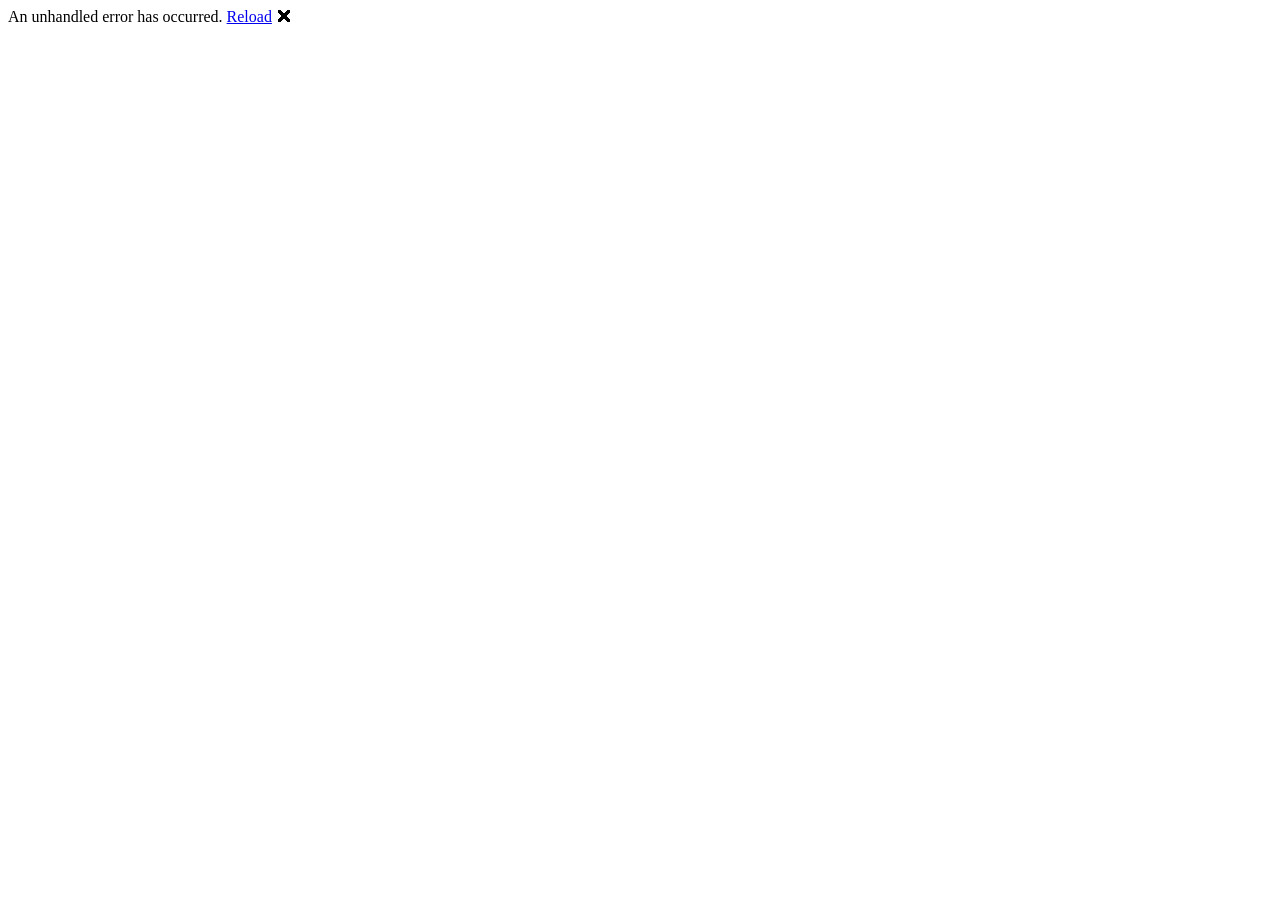
==== index.html @ 82a96582 "Deploying to gh-pages from @ leoganas20/Leo.Project.Portfolio.Web@14d4ad0a0de3f9689a122d3a0663b908ac" ====
<!DOCTYPE html>
<html lang="en" data-theme="dark">

<head>
    <meta charset="utf-8" />
    <meta name="viewport" content="width=device-width, initial-scale=1.0" />
    <title>Leonardo Ganas Jr. | Full-Stack .NET & Blazor Developer Portfolio</title>
    <meta name="description" content="Official portfolio of Leonardo Ganas Jr., a Senior Full-Stack .NET Developer specializing in Blazor WebAssembly, .NET MAUI, Clean Architecture, and Domain-Driven Design (DDD). Explore my projects and technical expertise." />
    <meta name="keywords" content="Leonardo Ganas, .NET Developer, Blazor WebAssembly, .NET MAUI, Full-Stack Developer, C# Developer, Software Architect, Philippines Developer, Clean Architecture, CQRS, Minimal APIs" />
    <meta name="author" content="Leonardo Ganas Jr." />
    <meta name="robots" content="index, follow" />

    <!-- Open Graph / Facebook -->
    <meta property="og:type" content="website" />
    <meta property="og:url" content="https://leoganas20.github.io/Leo.Project.Portfolio.Web/" />
    <meta property="og:title" content="Leonardo Ganas Jr. | .NET Software Architect" />
    <meta property="og:description" content="Professional portfolio showcasing advanced .NET solutions, Blazor applications, and cross-platform mobile development using .NET MAUI." />
    <meta property="og:image" content="https://leoganas20.github.io/Leo.Project.Portfolio.Web/images/img-profile-pic.png" />

    <!-- Twitter -->
    <meta property="twitter:card" content="summary_large_image" />
    <meta property="twitter:url" content="https://leoganas20.github.io/Leo.Project.Portfolio.Web/" />
    <meta property="twitter:title" content="Leonardo Ganas Jr. | .NET Software Architect" />
    <meta property="twitter:description" content="Explore my expertise in Full-Stack .NET development, Blazor, and Clean Architecture." />
    <meta property="twitter:image" content="https://leoganas20.github.io/Leo.Project.Portfolio.Web/images/img-profile-pic.png" />

    <!-- Structured Data (JSON-LD) -->
    <script type="application/ld+json">
    {
      "@context": "https://schema.org",
      "@type": "Person",
      "name": "Leonardo Ganas Jr.",
      "url": "https://leoganas20.github.io/Leo.Project.Portfolio.Web/",
      "image": "https://leoganas20.github.io/Leo.Project.Portfolio.Web/images/img-profile-pic.png",
      "jobTitle": "Full-Stack .NET Developer",
      "worksFor": {
        "@type": "Organization",
        "name": "LG Dev Software"
      },
      "address": {
        "@type": "PostalAddress",
        "addressLocality": "Malaybalay City",
        "addressRegion": "Bukidnon",
        "addressCountry": "Philippines"
      },
      "description": "Senior Software Developer with 5+ years of experience in .NET ecosystem, Clean Architecture, and domain-driven design.",
      "sameAs": [
        "https://www.linkedin.com/in/leo-ganas-468b50212/",
        "https://github.com/leoganas20"
      ]
    }
    </script>

    <base href="/Leo.Project.Portfolio.Web/" />
    <link rel="stylesheet" href="lib/bootstrap/dist/css/bootstrap.min.css" />
    <link rel="stylesheet" href="css/app.css" />
    <link rel="icon" type="image/png" href="images/favicon.png" />
    <link href="Leo.Project.Portfolio.Web.styles.css" rel="stylesheet" />
    <link href="https://fonts.googleapis.com/css?family=Roboto:300,400,500,700&display=swap" rel="stylesheet" />
    <link href="_content/MudBlazor/MudBlazor.min.css" rel="stylesheet" />
    <script src="downloadCV.js"></script>
    
</head>

<body>
    
    <div id="app">
        <div class="container">
            <div class="container-loader">
                <div class="loader"></div>
            </div>
        </div>
    </div>

    <div id="blazor-error-ui">
        An unhandled error has occurred.
        <a href="." class="reload">Reload</a>
        <span class="dismiss">🗙</span>
    </div>
    <script src="_framework/blazor.webassembly.js"></script>
    <script src="_content/MudBlazor/MudBlazor.min.js"></script>
    <script src="reveal.js"></script>
</body>


</html>
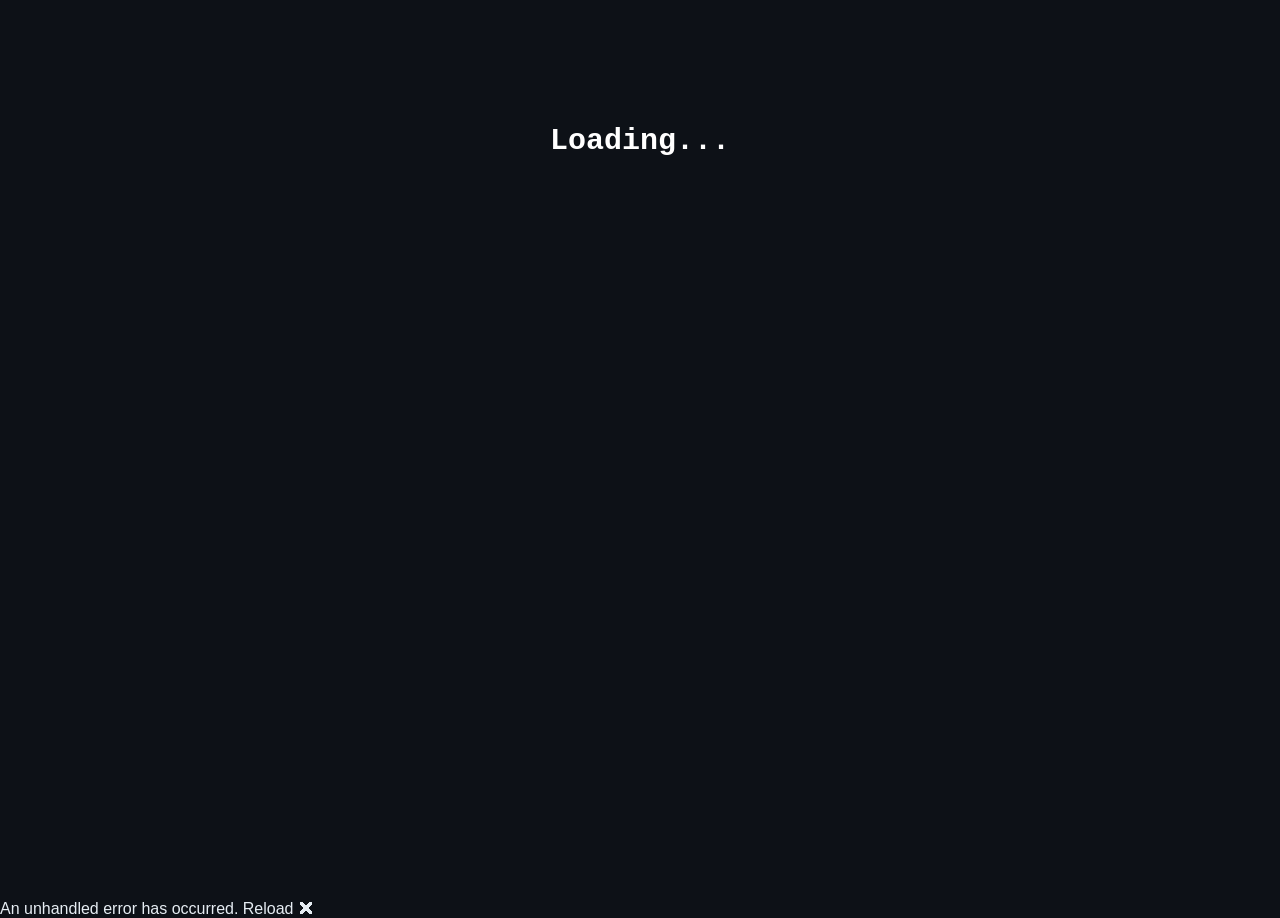
==== commit b93305cf: "Deploying to gh-pages from @ leoganas20/Leo.Project.Portfolio.Web@8da923ea4ab885452b685ee01dc5b22a7d" ====
--- a/index.html
+++ b/index.html
@@ -3,26 +3,33 @@
 
 <head>
     <meta charset="utf-8" />
+    <meta name="google-site-verification" content="Tfcs1o1HiBRsg_f6-2wS7QANCaY2MSppLSr1z1xT7to" />
     <meta name="viewport" content="width=device-width, initial-scale=1.0" />
     <title>Leonardo Ganas Jr. | Full-Stack .NET & Blazor Developer Portfolio</title>
-    <meta name="description" content="Official portfolio of Leonardo Ganas Jr., a Senior Full-Stack .NET Developer specializing in Blazor WebAssembly, .NET MAUI, Clean Architecture, and Domain-Driven Design (DDD). Explore my projects and technical expertise." />
-    <meta name="keywords" content="Leonardo Ganas, .NET Developer, Blazor WebAssembly, .NET MAUI, Full-Stack Developer, C# Developer, Software Architect, Philippines Developer, Clean Architecture, CQRS, Minimal APIs" />
+    <meta name="description" content="Senior Full-Stack .NET & Blazor Developer Portfolio of Leonardo Ganas Jr. Specializing in Clean Architecture, DDD, .NET MAUI, and high-performance web solutions. Hire an expert .NET Developer." />
+    <meta name="keywords" content="Hire .NET Developer, Senior .NET Engineer for hire, Blazor Expert Philippines, Full-Stack Developer, C# Specialist, Clean Architecture, .NET MAUI, Software Architect, Leonardo Ganas Jr., Bukidnon Developer" />
     <meta name="author" content="Leonardo Ganas Jr." />
     <meta name="robots" content="index, follow" />
+    <link rel="canonical" href="https://www.leoganas.com/" />
+
+    <!-- Security Headers -->
+    <meta http-equiv="Content-Security-Policy" content="default-src 'self'; script-src 'self' 'unsafe-inline' 'unsafe-eval' https://fonts.googleapis.com https://fonts.gstatic.com; style-src 'self' 'unsafe-inline' https://fonts.googleapis.com; font-src 'self' https://fonts.gstatic.com; img-src 'self' data: https:; connect-src 'self' https://portfolio-api-bce7cjdng7e3crfn.canadacentral-01.azurewebsites.net;">
+    <meta http-equiv="X-Content-Type-Options" content="nosniff">
+    <meta http-equiv="Referrer-Policy" content="strict-origin-when-cross-origin">
 
     <!-- Open Graph / Facebook -->
     <meta property="og:type" content="website" />
-    <meta property="og:url" content="https://leoganas20.github.io/Leo.Project.Portfolio.Web/" />
+    <meta property="og:url" content="https://www.leoganas.com/" />
     <meta property="og:title" content="Leonardo Ganas Jr. | .NET Software Architect" />
     <meta property="og:description" content="Professional portfolio showcasing advanced .NET solutions, Blazor applications, and cross-platform mobile development using .NET MAUI." />
-    <meta property="og:image" content="https://leoganas20.github.io/Leo.Project.Portfolio.Web/images/img-profile-pic.png" />
+    <meta property="og:image" content="https://www.leoganas.com/images/img-profile-pic.png" />
 
     <!-- Twitter -->
     <meta property="twitter:card" content="summary_large_image" />
-    <meta property="twitter:url" content="https://leoganas20.github.io/Leo.Project.Portfolio.Web/" />
+    <meta property="twitter:url" content="https://www.leoganas.com/" />
     <meta property="twitter:title" content="Leonardo Ganas Jr. | .NET Software Architect" />
     <meta property="twitter:description" content="Explore my expertise in Full-Stack .NET development, Blazor, and Clean Architecture." />
-    <meta property="twitter:image" content="https://leoganas20.github.io/Leo.Project.Portfolio.Web/images/img-profile-pic.png" />
+    <meta property="twitter:image" content="https://www.leoganas.com/images/img-profile-pic.png" />
 
     <!-- Structured Data (JSON-LD) -->
     <script type="application/ld+json">
@@ -30,8 +37,8 @@
       "@context": "https://schema.org",
       "@type": "Person",
       "name": "Leonardo Ganas Jr.",
-      "url": "https://leoganas20.github.io/Leo.Project.Portfolio.Web/",
-      "image": "https://leoganas20.github.io/Leo.Project.Portfolio.Web/images/img-profile-pic.png",
+      "url": "https://www.leoganas.com/",
+      "image": "https://www.leoganas.com/images/img-profile-pic.png",
       "jobTitle": "Full-Stack .NET Developer",
       "worksFor": {
         "@type": "Organization",
@@ -51,7 +58,7 @@
     }
     </script>
 
-    <base href="/Leo.Project.Portfolio.Web/" />
+    <base href="/" />
     <link rel="stylesheet" href="lib/bootstrap/dist/css/bootstrap.min.css" />
     <link rel="stylesheet" href="css/app.css" />
     <link rel="icon" type="image/png" href="images/favicon.png" />
--- a/css/app.css
+++ b/css/app.css
@@ -0,0 +1,606 @@
+
+
+
+:root {
+    /* GitHub-inspired Colors (Dark - Default) */
+    --gh-bg: #0d1117;
+    --gh-canvas: #161b22;
+    --gh-border: #30363d;
+    --gh-text: #e6edf3;
+    --gh-text-muted: #848d97;
+    --gh-primary: #238636;
+    --gh-primary-hover: #2ea043;
+    
+    /* Green contribution scale (Dark) */
+    --gh-green-0: #161b22;
+    --gh-green-1: #0e4429;
+    --gh-green-2: #006d32;
+    --gh-green-3: #26a641;
+    --gh-green-4: #39d353;
+}
+
+[data-theme="light"] {
+    /* GitHub-inspired Colors (Light) */
+    --gh-bg: #ffffff;
+    --gh-canvas: #f6f8fa;
+    --gh-border: #d0d7de;
+    --gh-text: #1f2328;
+    --gh-text-muted: #656d76;
+    --gh-primary: #1f883d;
+    --gh-primary-hover: #1a7f37;
+    
+    /* Green contribution scale (Light) */
+    --gh-green-0: #ebedf0;
+    --gh-green-1: #9be9a8;
+    --gh-green-2: #40c463;
+    --gh-green-3: #30a14e;
+    --gh-green-4: #216e39;
+}
+
+/* Global styles */
+* {
+    margin: 0;
+    padding: 0;
+    box-sizing: border-box;
+}
+
+html, body {
+    width: 100%;
+    margin: 0;
+    padding: 0;
+}
+
+body {
+    font-family: 'Inter', -apple-system, BlinkMacSystemFont, "Segoe UI", Helvetica, Arial, sans-serif, "Apple Color Emoji", "Segoe UI Emoji";
+    color: var(--gh-text);
+    background-color: var(--gh-bg);
+    overflow-x: hidden; /* Prevent horizontal scroll globally */
+    width: 100%;
+}
+
+#app {
+    width: 100%;
+}
+h1 {
+    text-decoration: none;
+}
+a {
+    text-decoration: none;
+    color: inherit;
+}
+
+ul {
+    list-style: none;
+}
+
+.container-loader {
+    height: 100vh;
+    display: flex;
+    justify-content: center;
+    align-items: flex-start;
+    padding-top: 120px;
+}
+.loader {
+   
+    text-align: center;
+    --w: 10ch;
+    font-weight: bold;
+    font-family: monospace;
+    font-size: 30px;
+    line-height: 1.4em;
+    letter-spacing: var(--w);
+    width: var(--w);
+    overflow: hidden;
+    white-space: nowrap;
+    color: #0000;
+    text-shadow: calc( 0*var(--w)) 0 #fff,calc(-1*var(--w)) 0 #fff,calc(-2*var(--w)) 0 #fff,calc(-3*var(--w)) 0 #fff,calc(-4*var(--w)) 0 #fff, calc(-5*var(--w)) 0 #fff,calc(-6*var(--w)) 0 #fff,calc(-7*var(--w)) 0 #fff,calc(-8*var(--w)) 0 #fff,calc(-9*var(--w)) 0 #fff;
+    animation: l20 2s infinite linear;
+}
+
+    .loader:before {
+        content: "Loading...";
+    }
+
+@keyframes l20 {
+    9.09% {
+        text-shadow: calc( 0*var(--w)) -10px #fff,calc(-1*var(--w)) 0 #fff,calc(-2*var(--w)) 0 #fff,calc(-3*var(--w)) 0 #fff,calc(-4*var(--w)) 0 #fff, calc(-5*var(--w)) 0 #fff,calc(-6*var(--w)) 0 #fff,calc(-7*var(--w)) 0 #fff,calc(-8*var(--w)) 0 #fff,calc(-9*var(--w)) 0 #fff
+    }
+
+    18.18% {
+        text-shadow: calc( 0*var(--w)) 0 #fff,calc(-1*var(--w)) -10px #fff,calc(-2*var(--w)) 0 #fff,calc(-3*var(--w)) 0 #fff,calc(-4*var(--w)) 0 #fff, calc(-5*var(--w)) 0 #fff,calc(-6*var(--w)) 0 #fff,calc(-7*var(--w)) 0 #fff,calc(-8*var(--w)) 0 #fff,calc(-9*var(--w)) 0 #fff
+    }
+
+    27.27% {
+        text-shadow: calc( 0*var(--w)) 0 #000,calc(-1*var(--w)) 0 #000,calc(-2*var(--w)) -10px #000,calc(-3*var(--w)) 0 #000,calc(-4*var(--w)) 0 #000, calc(-5*var(--w)) 0 #000,calc(-6*var(--w)) 0 #000,calc(-7*var(--w)) 0 #000,calc(-8*var(--w)) 0 #000,calc(-9*var(--w)) 0 #000
+    }
+
+    36.36% {
+        text-shadow: calc( 0*var(--w)) 0 #000,calc(-1*var(--w)) 0 #000,calc(-2*var(--w)) 0 #000,calc(-3*var(--w)) -10px #000,calc(-4*var(--w)) 0 #000, calc(-5*var(--w)) 0 #000,calc(-6*var(--w)) 0 #000,calc(-7*var(--w)) 0 #000,calc(-8*var(--w)) 0 #000,calc(-9*var(--w)) 0 #000
+    }
+
+    45.45% {
+        text-shadow: calc( 0*var(--w)) 0 #000,calc(-1*var(--w)) 0 #000,calc(-2*var(--w)) 0 #000,calc(-3*var(--w)) 0 #000,calc(-4*var(--w)) -10px #000, calc(-5*var(--w)) 0 #000,calc(-6*var(--w)) 0 #000,calc(-7*var(--w)) 0 #000,calc(-8*var(--w)) 0 #000,calc(-9*var(--w)) 0 #000
+    }
+
+    54.54% {
+        text-shadow: calc( 0*var(--w)) 0 #000,calc(-1*var(--w)) 0 #000,calc(-2*var(--w)) 0 #000,calc(-3*var(--w)) 0 #000,calc(-4*var(--w)) 0 #000, calc(-5*var(--w)) -10px #000,calc(-6*var(--w)) 0 #000,calc(-7*var(--w)) 0 #000,calc(-8*var(--w)) 0 #000,calc(-9*var(--w)) 0 #000
+    }
+
+    63.63% {
+        text-shadow: calc( 0*var(--w)) 0 #000,calc(-1*var(--w)) 0 #000,calc(-2*var(--w)) 0 #000,calc(-3*var(--w)) 0 #000,calc(-4*var(--w)) 0 #000, calc(-5*var(--w)) 0 #000,calc(-6*var(--w)) -10px #000,calc(-7*var(--w)) 0 #000,calc(-8*var(--w)) 0 #000,calc(-9*var(--w)) 0 #000
+    }
+
+    72.72% {
+        text-shadow: calc( 0*var(--w)) 0 #000,calc(-1*var(--w)) 0 #000,calc(-2*var(--w)) 0 #000,calc(-3*var(--w)) 0 #000,calc(-4*var(--w)) 0 #000, calc(-5*var(--w)) 0 #000,calc(-6*var(--w)) 0 #000,calc(-7*var(--w)) -10px #000,calc(-8*var(--w)) 0 #000,calc(-9*var(--w)) 0 #000
+    }
+
+    81.81% {
+        text-shadow: calc( 0*var(--w)) 0 #000,calc(-1*var(--w)) 0 #000,calc(-2*var(--w)) 0 #000,calc(-3*var(--w)) 0 #000,calc(-4*var(--w)) 0 #000, calc(-5*var(--w)) 0 #000,calc(-6*var(--w)) 0 #000,calc(-7*var(--w)) 0 #000,calc(-8*var(--w)) -10px #000,calc(-9*var(--w)) 0 #000
+    }
+
+    90.90% {
+        text-shadow: calc( 0*var(--w)) 0 #000,calc(-1*var(--w)) 0 #000,calc(-2*var(--w)) 0 #000,calc(-3*var(--w)) 0 #000,calc(-4*var(--w)) 0 #000, calc(-5*var(--w)) 0 #000,calc(-6*var(--w)) 0 #000,calc(-7*var(--w)) 0 #000,calc(-8*var(--w)) 0 #000,calc(-9*var(--w)) -10px #000
+    }
+}
+.container {
+    width: 100%;
+    max-width: 1280px;
+    margin: 0 auto;
+    padding: 0 24px;
+}
+.top-collapse {
+    background-color: #DCD7C9;
+    color: #2C3639; 
+    position: sticky; 
+    z-index: 100; 
+    display: flex;
+    justify-content: center;
+}
+    .top-collapse .container {
+        display: flex;
+        justify-content: space-between;
+        align-items: center;
+    }
+
+.nav-list {
+    list-style: none; /* Removes default list bullets */
+    display: flex; /* Makes the list items inline */
+    align-items: center; /* Vertically align items in the list */
+    gap: 15px; /* Space between list items */
+    margin: 0;
+    padding: 0;
+}
+
+    .nav-list li {
+        display: inline-block; /* Make list items inline */
+    }
+
+.chip-item {
+    display: flex;
+    justify-content: center;
+    align-items: center; 
+}
+
+    .chip-item .mud-chip {
+        box-shadow: none; /* Remove the elevation/shadow from MudChip */
+    }
+
+/* Email Container */
+.email-container {
+    position: fixed;
+    bottom: 20px;
+    right: 30px;
+    z-index: 1000;
+    display: flex;
+    flex-direction: column;
+    align-items: flex-end;
+    transition: all 0.3s ease-in-out;
+}
+
+/* Email Button */
+.email-button {
+    position: relative;
+    display: flex;
+    justify-content: center;
+    align-items: center;
+    cursor: pointer;
+}
+.email-fab-button {
+    background-color: #A27B5C;
+}
+/* Email Form */
+.email-form {
+    position: absolute;
+    bottom: 70px; /* Position above the button */
+    right: 0;
+    width: 500px;
+    padding: 16px;
+    box-shadow: 0 4px 12px rgba(0, 0, 0, 0.1);
+    border-radius: 12px;
+    background: white;
+    animation: slide-in 0.3s ease-out;
+    z-index: 1000;
+}
+
+/* Form Actions */
+.actions {
+    display: flex;
+    justify-content: space-between;
+    margin-top: 16px;
+}
+
+/* Small Screen (Mobile Portrait) */
+@media (max-width: 480px) {
+    .email-form {
+        width: auto; /* Adjust width to fit smaller screens */
+        right: 5%; /* Centered with small margin */
+        padding: 12px; /* Reduced padding for smaller screens */
+        bottom: 90px; /* Slightly more space above the button */
+    }
+
+    .email-container {
+        bottom: 30px; /* Adjust positioning for smaller screens */
+        right: 30px; /* Slightly smaller margin on the right */
+    }
+}
+
+/* Medium Screen (Mobile Landscape, Small Tablets) */
+@media (max-width: 768px) and (min-width: 481px) {
+    .email-form {
+        width: 90vw; /* Slightly smaller width for landscape */
+        right: 10%; /* Centered with moderate margin */
+        padding: 14px;
+    }
+
+    .email-container {
+        bottom: 30px; /* Adjust positioning for smaller screens */
+        right: 30px; /* Slightly smaller margin on the right */
+    }
+}
+@media (max-width: 480px) {
+    .email-form {
+        width: 90vw; /* Adjust width to occupy 90% of the viewport width */
+        right: -2vw; /* Centered with a smaller margin */
+        padding: 14px; /* Adjust padding for smaller screens */
+    }
+
+    .email-container {
+        bottom: 30px; /* Adjust positioning for smaller screens */
+        right: 30px; /* Slightly smaller margin on the right */
+    }
+}
+
+/* Large Tablets and Smaller Laptops */
+@media (max-width: 1024px) and (min-width: 769px) {
+    .email-form {
+        width: 90vw; /* Fixed width for tablets */
+        padding: 16px;
+    }
+
+    .email-container {
+        bottom: 25px;
+        right: 25px;
+    }
+}
+
+/* Desktop and Larger Screens */
+@media (min-width: 1025px) {
+    .email-form {
+        width: 500px; /* Fixed width for larger screens */
+    }
+
+    .email-container {
+        bottom: 30px;
+        right: 30px;
+    }
+}
+
+/* Animation */
+@keyframes slide-in {
+    from {
+        transform: translateY(10px);
+        opacity: 0;
+    }
+
+    to {
+        transform: translateY(0);
+        opacity: 1;
+    }
+}
+
+@keyframes slide-out {
+    from {
+        transform: translateY(0);
+        opacity: 1;
+    }
+
+    to {
+        transform: translateY(10px);
+        opacity: 0;
+    }
+}
+
+
+/* Top Bar */
+.top-bar {
+    background-color: var(--gh-bg);
+    color: var(--gh-text);
+    padding: 15px 0;
+    position: sticky;
+    top: 0;
+    z-index: 1000; /* Higher z-index for top bar */
+    height: 60px;
+    width: 100%;
+    display: flex;
+    border-bottom: 1px solid var(--gh-border);
+}
+
+@media (max-width: 768px) {
+    .container {
+        padding: 0 12px;
+    }
+}
+
+    .top-bar .container {
+        display: flex;
+        justify-content: space-between;
+        align-items: center;
+    }
+
+    .top-bar .logo a {
+        font-size: 24px;
+        color: #2C3639;
+        font-weight: bold;
+    }
+
+    .top-bar nav ul {
+        display: flex;
+        gap: 20px;
+    }
+
+        .top-bar nav ul li a {
+            color: #2C3639;
+            font-size: 18px;
+        }
+
+            .top-bar nav ul li a.active {
+                font-weight: bold;
+            }
+
+/* Hero Section - Refactored to MudGrid in Component */
+.hero-section {
+    background-color: var(--gh-bg);
+    border-bottom: 1px solid var(--gh-border);
+    overflow: hidden;
+}
+
+/* Portfolio Gallery */
+.portfolio-gallery {
+    padding: 60px 0;
+    z-index: 20;
+}
+
+
+.my-work {
+    padding: 60px 0;
+    z-index: 20;
+}
+
+    .my-work h2 {
+        text-align: center;
+        font-size: 36px;
+        margin-bottom: 40px;
+    }
+
+.services {
+    padding: 60px 0;
+    z-index: 20;
+}
+
+    .services h2 {
+        text-align: center;
+        font-size: 36px;
+        margin-bottom: 40px;
+    }
+#about {
+    padding: 60px 0;
+    z-index: 20;
+}
+    .portfolio-gallery h2 {
+        text-align: center;
+        font-size: 36px;
+        margin-bottom: 40px;
+    }
+.contact h2 {
+    text-align: center;
+    font-size: 36px;
+    margin-bottom: 40px;
+}
+
+h2, h3, h4, h5, h6 {
+    color: var(--gh-text);
+}
+
+.portfolio-container {
+    background-color: var(--gh-bg);
+    overflow-x: hidden;
+    width: 100%;
+    position: relative;
+}
+
+p, span, div {
+    color: var(--gh-text);
+}
+
+.mud-typography {
+    color: inherit;
+}
+
+.text-white {
+    color: white !important;
+}
+.portfolio-items {
+    display: grid;
+    grid-template-columns: repeat(4, 1fr);
+    gap: 20px;
+}
+    .portfolio-items .dep-text {
+        display: -webkit-box; /* Enables the flexible box layout */
+        -webkit-line-clamp: 1; /* Limits the text to a single line */
+        line-clamp: 1;
+        -webkit-box-orient: vertical; /* Specifies the box layout to be vertical */
+        overflow: hidden; /* Hides text that overflows */
+        text-overflow: ellipsis; /* Adds ellipsis (...) for overflowed text */
+        white-space: normal; /* Allows text to wrap */
+        flex-grow: 1;
+    }
+.portfolio-item {
+    background-color: white;
+    padding: 20px;
+    border-radius: 8px;
+    box-shadow: 0 0 10px rgba(0, 0, 0, 0.1);
+    text-align: center;
+}
+
+    .portfolio-item img {
+        width: 100%;
+        height: 200px;
+        object-fit: cover;
+        border-radius: 8px;
+        margin-bottom: 15px;
+    }
+
+    .portfolio-item h3 {
+        font-size: 22px;
+        margin-bottom: 10px;
+    }
+
+    .portfolio-item p {
+        font-size: 16px;
+        color: #555;
+    }
+
+/* Footer */
+.footer {
+    background-color: #333;
+    color: white;
+    text-align: center;
+    padding: 20px 0;
+}
+@media (max-width: 1199px) {
+    .top-bar .container {
+        display: flex;
+        align-content: space-between;
+    }
+
+    .portfolio-items {
+        grid-template-columns: repeat(2, 1fr);
+    }
+}
+ 
+@media (max-width: 1025px) {
+    .top-bar .container {
+        display: flex;
+        align-content: space-between;
+    }
+
+    .portfolio-items {
+        grid-template-columns: repeat(2, 1fr);
+    }
+}
+
+.about-me-small {
+    display: none;
+}
+@media (max-width: 1026px) {
+    .top-bar .container {
+        display: flex;
+        align-content: space-between;
+    }
+
+    .portfolio-items {
+        grid-template-columns: repeat(2, 1fr);
+    }
+}
+@media (max-width: 991px) {
+    .top-bar .container {
+        display: flex;
+        align-content: space-between;
+    }
+
+    .portfolio-items {
+        grid-template-columns: repeat(2, 1fr);
+    }
+}
+@media (max-width: 992px) {
+    .top-bar .container {
+        display: flex;
+        align-content: space-between;
+    }
+
+    .portfolio-items {
+        grid-template-columns: repeat(2, 1fr);
+    }
+}
+@media (max-width: 768px) {
+    .top-bar .container {
+        display: flex;
+        align-content: space-between;
+    }
+
+    .portfolio-items {
+        grid-template-columns: 1fr;
+    }
+}
+@media (max-width: 782px) {
+    .project{
+        display: none;
+    }
+}
+
+@media (max-width: 1471px) and (min-width: 782px) {
+
+    .summar-project {
+        display: flex;
+        justify-content: center;
+    }
+    .project {
+        display: flex;
+        justify-content: center;
+    }
+
+    .web-section {
+        margin-top: 50px;
+    }
+}
+ 
+@media (max-width: 480px) {
+    .portfolio-items {
+        grid-template-columns: 1fr;
+    }
+}
+@media (max-width: 430px) {
+    .portfolio-items {
+        grid-template-columns: 1fr;
+    }
+}
+ 
+
+/* Scroll Animations */
+.reveal {
+    opacity: 0;
+    transform: translateY(40px) scale(0.98);
+    transition: all 0.8s cubic-bezier(0.25, 1, 0.5, 1);
+    will-change: transform, opacity;
+}
+
+.reveal.revealed {
+    opacity: 1;
+    transform: translateY(0) scale(1);
+}
+
+/* Stagger delay classes for children */
+.reveal.stagger-1 { transition-delay: 0.1s; }
+.reveal.stagger-2 { transition-delay: 0.2s; }
+.reveal.stagger-3 { transition-delay: 0.3s; }
+.reveal.stagger-4 { transition-delay: 0.4s; }
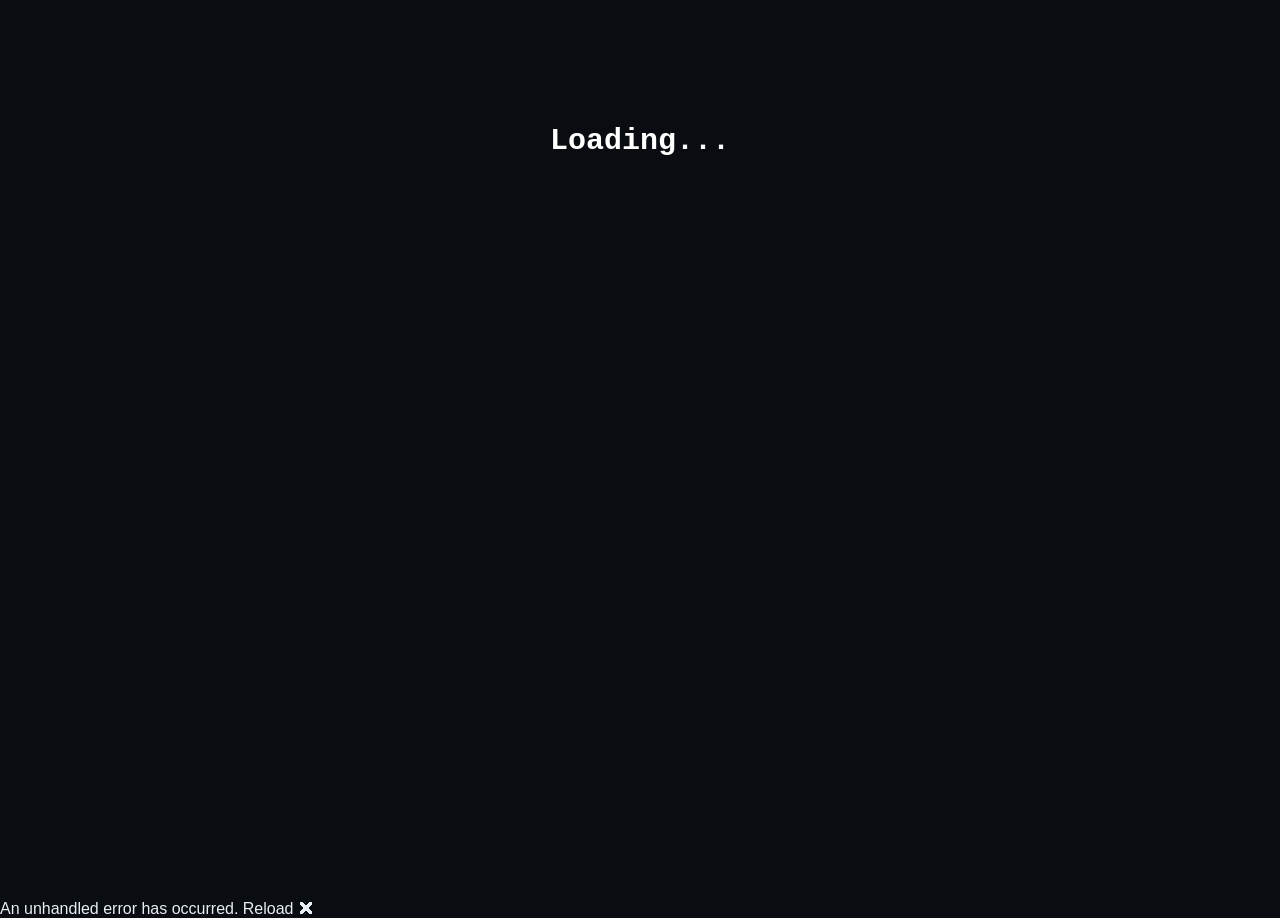
==== commit 8294e184: "Deploying to gh-pages from @ leoganas20/Portfolio-Leo-Ganas@8f5ba37b7330af863f8baff84436793a5230fca5" ====
--- a/index.html
+++ b/index.html
@@ -50,7 +50,7 @@
         "addressRegion": "Bukidnon",
         "addressCountry": "Philippines"
       },
-      "description": "Senior Software Developer with 5+ years of experience in .NET ecosystem, Clean Architecture, and domain-driven design.",
+      "description": "Senior Software Developer with 6+ years of experience in .NET ecosystem, Clean Architecture, and domain-driven design.",
       "sameAs": [
         "https://www.linkedin.com/in/leo-ganas-468b50212/",
         "https://github.com/leoganas20"
@@ -63,7 +63,9 @@
     <link rel="stylesheet" href="css/app.css" />
     <link rel="icon" type="image/png" href="images/favicon.png" />
     <link href="Leo.Project.Portfolio.Web.styles.css" rel="stylesheet" />
-    <link href="https://fonts.googleapis.com/css?family=Roboto:300,400,500,700&display=swap" rel="stylesheet" />
+    <link rel="preconnect" href="https://fonts.googleapis.com" />
+    <link rel="preconnect" href="https://fonts.gstatic.com" crossorigin />
+    <link href="https://fonts.googleapis.com/css2?family=Inter:wght@400;500;600;700&family=JetBrains+Mono:wght@400;500;600&family=Space+Grotesk:wght@500;600;700&display=swap" rel="stylesheet" />
     <link href="_content/MudBlazor/MudBlazor.min.css" rel="stylesheet" />
     <script src="downloadCV.js"></script>
     
--- a/css/app.css
+++ b/css/app.css
@@ -2,39 +2,56 @@
 
 
 :root {
-    /* GitHub-inspired Colors (Dark - Default) */
-    --gh-bg: #0d1117;
-    --gh-canvas: #161b22;
-    --gh-border: #30363d;
-    --gh-text: #e6edf3;
-    --gh-text-muted: #848d97;
-    --gh-primary: #238636;
-    --gh-primary-hover: #2ea043;
-    
-    /* Green contribution scale (Dark) */
-    --gh-green-0: #161b22;
-    --gh-green-1: #0e4429;
-    --gh-green-2: #006d32;
-    --gh-green-3: #26a641;
-    --gh-green-4: #39d353;
+    --gh-bg: #090c10;
+    --gh-canvas: #10151c;
+    --gh-elevated: #151b24;
+    --gh-border: #1f2731;
+    --gh-border-strong: #2c3542;
+    --gh-text: #e9eef4;
+    --gh-text-muted: #8b96a5;
+    --gh-primary: #22a35a;
+    --gh-primary-hover: #2bbf6b;
+    --gh-glow: rgba(46, 204, 113, 0.14);
+    --gh-dot: rgba(255, 255, 255, 0.045);
+    --gh-nav-bg: rgba(9, 12, 16, 0.72);
+
+    --gh-green-0: #10151c;
+    --gh-green-1: #0f3d26;
+    --gh-green-2: #14713f;
+    --gh-green-3: #22a35a;
+    --gh-green-4: #3ee07f;
+
+    --font-body: 'Inter', -apple-system, BlinkMacSystemFont, "Segoe UI", Helvetica, Arial, sans-serif;
+    --font-display: 'Space Grotesk', 'Inter', "Segoe UI", sans-serif;
+    --font-mono: 'JetBrains Mono', ui-monospace, SFMono-Regular, Consolas, monospace;
+
+    --radius-sm: 8px;
+    --radius-md: 12px;
+    --radius-lg: 16px;
+    --shadow-card: 0 1px 0 rgba(255, 255, 255, 0.03) inset, 0 12px 32px -16px rgba(0, 0, 0, 0.6);
 }
 
 [data-theme="light"] {
-    /* GitHub-inspired Colors (Light) */
-    --gh-bg: #ffffff;
-    --gh-canvas: #f6f8fa;
-    --gh-border: #d0d7de;
-    --gh-text: #1f2328;
-    --gh-text-muted: #656d76;
-    --gh-primary: #1f883d;
-    --gh-primary-hover: #1a7f37;
-    
-    /* Green contribution scale (Light) */
-    --gh-green-0: #ebedf0;
-    --gh-green-1: #9be9a8;
-    --gh-green-2: #40c463;
-    --gh-green-3: #30a14e;
-    --gh-green-4: #216e39;
+    --gh-bg: #fbfcfd;
+    --gh-canvas: #f3f5f8;
+    --gh-elevated: #ffffff;
+    --gh-border: #dde2e8;
+    --gh-border-strong: #c9d0d9;
+    --gh-text: #12171d;
+    --gh-text-muted: #5b6573;
+    --gh-primary: #168a48;
+    --gh-primary-hover: #127a3f;
+    --gh-glow: rgba(22, 138, 72, 0.10);
+    --gh-dot: rgba(18, 23, 29, 0.06);
+    --gh-nav-bg: rgba(251, 252, 253, 0.78);
+
+    --gh-green-0: #ebeef1;
+    --gh-green-1: #a7e9c0;
+    --gh-green-2: #4cc983;
+    --gh-green-3: #22a35a;
+    --gh-green-4: #146c3b;
+
+    --shadow-card: 0 1px 2px rgba(18, 23, 29, 0.04), 0 12px 32px -18px rgba(18, 23, 29, 0.25);
 }
 
 /* Global styles */
@@ -51,11 +68,103 @@
 }
 
 body {
-    font-family: 'Inter', -apple-system, BlinkMacSystemFont, "Segoe UI", Helvetica, Arial, sans-serif, "Apple Color Emoji", "Segoe UI Emoji";
+    font-family: var(--font-body);
     color: var(--gh-text);
     background-color: var(--gh-bg);
     overflow-x: hidden; /* Prevent horizontal scroll globally */
     width: 100%;
+    -webkit-font-smoothing: antialiased;
+    -moz-osx-font-smoothing: grayscale;
+}
+
+h1, h2, h3, h4, h5, h6 {
+    font-family: var(--font-display);
+    letter-spacing: -0.02em;
+}
+
+::selection {
+    background: var(--gh-primary);
+    color: #fff;
+}
+
+/* Shared section header system */
+.section-head {
+    text-align: center;
+    max-width: 680px;
+    margin: 0 auto 56px;
+}
+
+.section-eyebrow {
+    display: inline-block;
+    font-family: var(--font-mono);
+    font-size: 13px;
+    font-weight: 500;
+    color: var(--gh-green-4);
+    letter-spacing: 0.04em;
+    margin-bottom: 12px;
+}
+
+.section-title {
+    font-family: var(--font-display);
+    font-size: clamp(28px, 3.4vw, 40px);
+    font-weight: 700;
+    letter-spacing: -0.025em;
+    line-height: 1.15;
+    color: var(--gh-text);
+    margin: 0;
+}
+
+.section-sub {
+    color: var(--gh-text-muted);
+    font-size: 17px;
+    line-height: 1.6;
+    margin: 14px 0 0;
+}
+
+/* Shared button system: steps on hover, presses on click */
+.gh-btn-primary,
+.gh-btn-outline {
+    display: inline-flex;
+    align-items: center;
+    justify-content: center;
+    gap: 8px;
+    padding: 11px 22px;
+    border-radius: var(--radius-sm);
+    font-weight: 600;
+    font-size: 15px;
+    text-decoration: none;
+    transition: transform 0.15s ease, background-color 0.2s ease, border-color 0.2s ease, box-shadow 0.2s ease;
+}
+
+.gh-btn-primary {
+    background-color: var(--gh-primary);
+    color: #fff;
+    border: 1px solid transparent;
+    box-shadow: 0 1px 0 rgba(255, 255, 255, 0.18) inset, 0 8px 20px -8px var(--gh-primary);
+}
+
+.gh-btn-primary:hover {
+    background-color: var(--gh-primary-hover);
+    color: #fff;
+    transform: translateY(-1px);
+}
+
+.gh-btn-outline {
+    background-color: transparent;
+    color: var(--gh-text);
+    border: 1px solid var(--gh-border-strong);
+}
+
+.gh-btn-outline:hover {
+    border-color: var(--gh-text-muted);
+    background-color: var(--gh-elevated);
+    color: var(--gh-text);
+    transform: translateY(-1px);
+}
+
+.gh-btn-primary:active,
+.gh-btn-outline:active {
+    transform: translateY(0) scale(0.98);
 }
 
 #app {
@@ -323,13 +432,15 @@
 
 /* Top Bar */
 .top-bar {
-    background-color: var(--gh-bg);
+    background-color: var(--gh-nav-bg);
+    backdrop-filter: saturate(160%) blur(14px);
+    -webkit-backdrop-filter: saturate(160%) blur(14px);
     color: var(--gh-text);
     padding: 15px 0;
     position: sticky;
     top: 0;
     z-index: 1000; /* Higher z-index for top bar */
-    height: 60px;
+    height: 64px;
     width: 100%;
     display: flex;
     border-bottom: 1px solid var(--gh-border);
@@ -361,6 +472,37 @@
         .top-bar nav ul li a {
             color: #2C3639;
             font-size: 18px;
+        }
+
+        .top-bar nav ul li a.nav-link-item {
+            position: relative;
+            color: var(--gh-text-muted);
+            font-size: 15px;
+            font-weight: 500;
+            padding: 4px 0;
+            transition: color 0.2s ease;
+        }
+
+        .top-bar nav ul li a.nav-link-item::after {
+            content: '';
+            position: absolute;
+            left: 0;
+            right: 0;
+            bottom: -2px;
+            height: 2px;
+            border-radius: 2px;
+            background: var(--gh-primary);
+            transform: scaleX(0);
+            transform-origin: left;
+            transition: transform 0.25s ease;
+        }
+
+        .top-bar nav ul li a.nav-link-item:hover {
+            color: var(--gh-text);
+        }
+
+        .top-bar nav ul li a.nav-link-item:hover::after {
+            transform: scaleX(1);
         }
 
             .top-bar nav ul li a.active {
@@ -372,49 +514,6 @@
     background-color: var(--gh-bg);
     border-bottom: 1px solid var(--gh-border);
     overflow: hidden;
-}
-
-/* Portfolio Gallery */
-.portfolio-gallery {
-    padding: 60px 0;
-    z-index: 20;
-}
-
-
-.my-work {
-    padding: 60px 0;
-    z-index: 20;
-}
-
-    .my-work h2 {
-        text-align: center;
-        font-size: 36px;
-        margin-bottom: 40px;
-    }
-
-.services {
-    padding: 60px 0;
-    z-index: 20;
-}
-
-    .services h2 {
-        text-align: center;
-        font-size: 36px;
-        margin-bottom: 40px;
-    }
-#about {
-    padding: 60px 0;
-    z-index: 20;
-}
-    .portfolio-gallery h2 {
-        text-align: center;
-        font-size: 36px;
-        margin-bottom: 40px;
-    }
-.contact h2 {
-    text-align: center;
-    font-size: 36px;
-    margin-bottom: 40px;
 }
 
 h2, h3, h4, h5, h6 {
@@ -604,3 +703,5 @@
 .reveal.stagger-2 { transition-delay: 0.2s; }
 .reveal.stagger-3 { transition-delay: 0.3s; }
 .reveal.stagger-4 { transition-delay: 0.4s; }
+.reveal.stagger-5 { transition-delay: 0.5s; }
+.reveal.stagger-6 { transition-delay: 0.6s; }
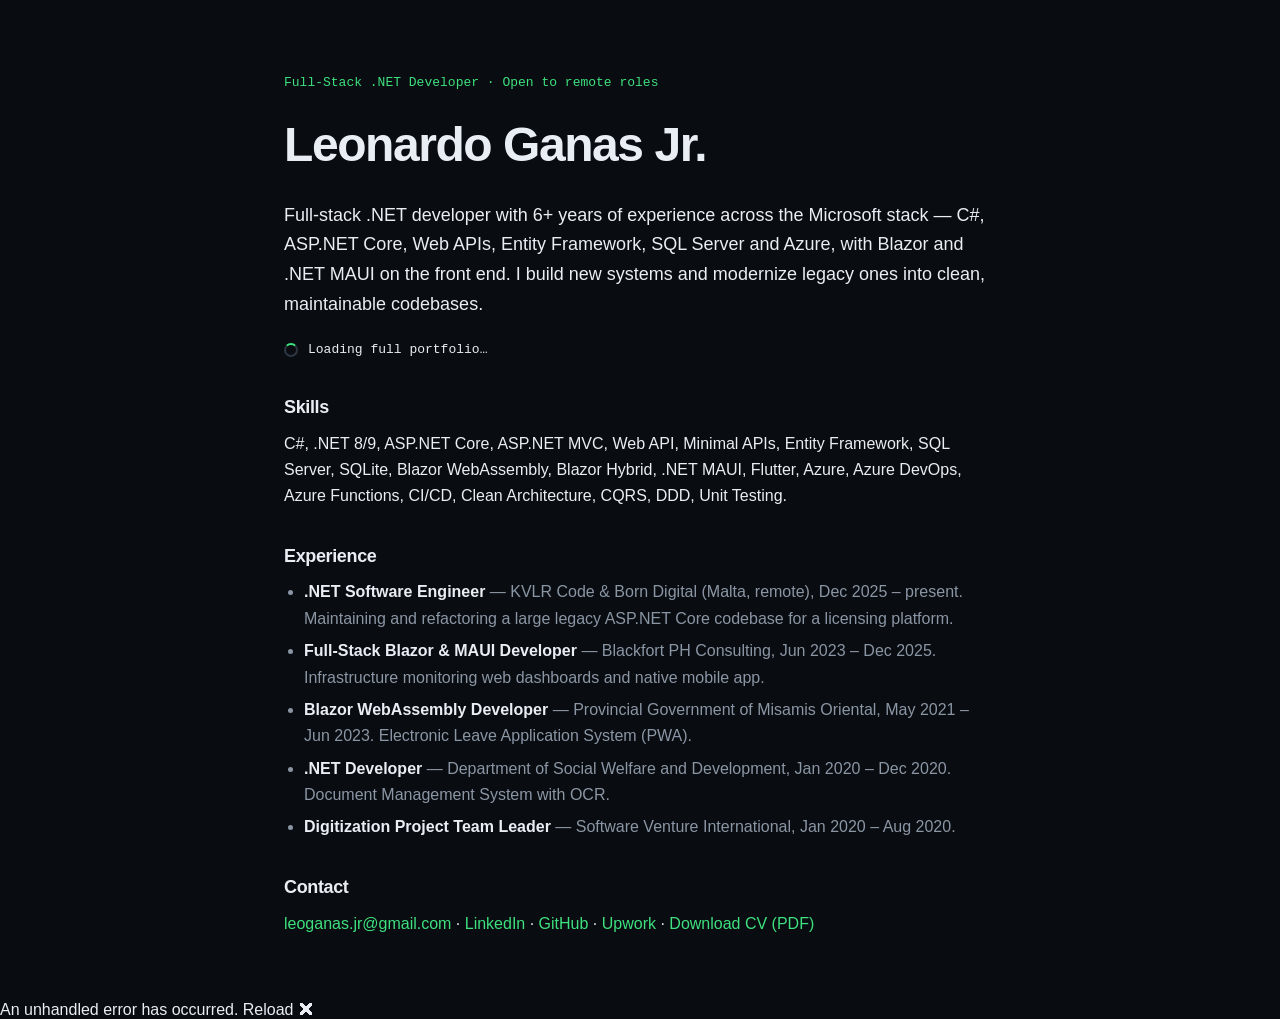
==== commit fe1b9050: "Deploying to gh-pages from @ leoganas20/Portfolio-Leo-Ganas@45b6d7f8add81c51846f51eb4b0f3915709a1c79" ====
--- a/index.html
+++ b/index.html
@@ -5,11 +5,12 @@
     <meta charset="utf-8" />
     <meta name="google-site-verification" content="Tfcs1o1HiBRsg_f6-2wS7QANCaY2MSppLSr1z1xT7to" />
     <meta name="viewport" content="width=device-width, initial-scale=1.0" />
-    <title>Leonardo Ganas Jr. | Full-Stack .NET & Blazor Developer Portfolio</title>
-    <meta name="description" content="Senior Full-Stack .NET & Blazor Developer Portfolio of Leonardo Ganas Jr. Specializing in Clean Architecture, DDD, .NET MAUI, and high-performance web solutions. Hire an expert .NET Developer." />
-    <meta name="keywords" content="Hire .NET Developer, Senior .NET Engineer for hire, Blazor Expert Philippines, Full-Stack Developer, C# Specialist, Clean Architecture, .NET MAUI, Software Architect, Leonardo Ganas Jr., Bukidnon Developer" />
+    <title>Leonardo Ganas Jr. | Full-Stack .NET Developer (C#, ASP.NET Core)</title>
+    <meta name="description" content="Full-stack .NET developer with 6+ years in C#, ASP.NET Core, Web APIs, Entity Framework, SQL Server, Azure, Blazor and .NET MAUI. Open to remote roles." />
+    <meta name="keywords" content="Leonardo Ganas Jr., .NET Developer, Full-Stack .NET Developer, C# Developer, ASP.NET Core Developer, Blazor Developer, .NET MAUI, Remote .NET Developer, Philippines" />
     <meta name="author" content="Leonardo Ganas Jr." />
-    <meta name="robots" content="index, follow" />
+    <meta name="robots" content="index, follow, max-image-preview:large" />
+    <meta name="theme-color" content="#090c10" />
     <link rel="canonical" href="https://www.leoganas.com/" />
 
     <!-- Security Headers -->
@@ -17,43 +18,72 @@
     <meta http-equiv="X-Content-Type-Options" content="nosniff">
     <meta http-equiv="Referrer-Policy" content="strict-origin-when-cross-origin">
 
-    <!-- Open Graph / Facebook -->
-    <meta property="og:type" content="website" />
+    <!-- Open Graph (LinkedIn, Facebook, Slack, etc.) -->
+    <meta property="og:type" content="profile" />
+    <meta property="og:site_name" content="Leonardo Ganas Jr." />
+    <meta property="og:locale" content="en_US" />
     <meta property="og:url" content="https://www.leoganas.com/" />
-    <meta property="og:title" content="Leonardo Ganas Jr. | .NET Software Architect" />
-    <meta property="og:description" content="Professional portfolio showcasing advanced .NET solutions, Blazor applications, and cross-platform mobile development using .NET MAUI." />
+    <meta property="og:title" content="Leonardo Ganas Jr. | Full-Stack .NET Developer" />
+    <meta property="og:description" content="6+ years building and modernizing .NET systems: C#, ASP.NET Core, Web APIs, SQL Server, Azure, Blazor and .NET MAUI. Open to remote roles." />
     <meta property="og:image" content="https://www.leoganas.com/images/img-profile-pic.png" />
-
-    <!-- Twitter -->
-    <meta property="twitter:card" content="summary_large_image" />
-    <meta property="twitter:url" content="https://www.leoganas.com/" />
-    <meta property="twitter:title" content="Leonardo Ganas Jr. | .NET Software Architect" />
-    <meta property="twitter:description" content="Explore my expertise in Full-Stack .NET development, Blazor, and Clean Architecture." />
-    <meta property="twitter:image" content="https://www.leoganas.com/images/img-profile-pic.png" />
+    <meta property="og:image:alt" content="Leonardo Ganas Jr., Full-Stack .NET Developer" />
+    <meta property="profile:first_name" content="Leonardo" />
+    <meta property="profile:last_name" content="Ganas" />
+
+    <!-- Twitter / X -->
+    <meta name="twitter:card" content="summary_large_image" />
+    <meta name="twitter:title" content="Leonardo Ganas Jr. | Full-Stack .NET Developer" />
+    <meta name="twitter:description" content="6+ years building and modernizing .NET systems: C#, ASP.NET Core, Web APIs, SQL Server, Azure, Blazor and .NET MAUI." />
+    <meta name="twitter:image" content="https://www.leoganas.com/images/img-profile-pic.png" />
+    <meta name="twitter:image:alt" content="Leonardo Ganas Jr., Full-Stack .NET Developer" />
 
     <!-- Structured Data (JSON-LD) -->
     <script type="application/ld+json">
     {
       "@context": "https://schema.org",
-      "@type": "Person",
-      "name": "Leonardo Ganas Jr.",
-      "url": "https://www.leoganas.com/",
-      "image": "https://www.leoganas.com/images/img-profile-pic.png",
-      "jobTitle": "Full-Stack .NET Developer",
-      "worksFor": {
-        "@type": "Organization",
-        "name": "LG Dev Software"
-      },
-      "address": {
-        "@type": "PostalAddress",
-        "addressLocality": "Malaybalay City",
-        "addressRegion": "Bukidnon",
-        "addressCountry": "Philippines"
-      },
-      "description": "Senior Software Developer with 6+ years of experience in .NET ecosystem, Clean Architecture, and domain-driven design.",
-      "sameAs": [
-        "https://www.linkedin.com/in/leo-ganas-468b50212/",
-        "https://github.com/leoganas20"
+      "@graph": [
+        {
+          "@type": "ProfilePage",
+          "@id": "https://www.leoganas.com/#page",
+          "url": "https://www.leoganas.com/",
+          "name": "Leonardo Ganas Jr. | Full-Stack .NET Developer",
+          "inLanguage": "en",
+          "mainEntity": { "@id": "https://www.leoganas.com/#person" }
+        },
+        {
+          "@type": "Person",
+          "@id": "https://www.leoganas.com/#person",
+          "name": "Leonardo Ganas Jr.",
+          "alternateName": ["Leonardo L. Ganas Jr.", "Leo Ganas"],
+          "url": "https://www.leoganas.com/",
+          "image": "https://www.leoganas.com/images/img-profile-pic.png",
+          "jobTitle": "Full-Stack .NET Developer",
+          "worksFor": {
+            "@type": "Organization",
+            "name": "LG Dev Software"
+          },
+          "address": {
+            "@type": "PostalAddress",
+            "addressLocality": "Malaybalay City",
+            "addressRegion": "Bukidnon",
+            "addressCountry": "PH"
+          },
+          "alumniOf": {
+            "@type": "CollegeOrUniversity",
+            "name": "Cagayan de Oro College"
+          },
+          "description": "Full-stack .NET developer with 6+ years of experience building and modernizing production systems with C#, ASP.NET Core, Web APIs, Entity Framework, SQL Server, Azure, Blazor and .NET MAUI.",
+          "knowsAbout": [
+            "C#", ".NET", "ASP.NET Core", "Web API", "Entity Framework", "SQL Server",
+            "Azure", "Azure DevOps", "Blazor", ".NET MAUI", "Flutter",
+            "Clean Architecture", "CQRS", "Domain-Driven Design", "Legacy code modernization"
+          ],
+          "sameAs": [
+            "https://www.linkedin.com/in/leo-ganas-468b50212/",
+            "https://github.com/leoganas20",
+            "https://www.upwork.com/freelancers/~016297b0547fe38cce"
+          ]
+        }
       ]
     }
     </script>
@@ -68,17 +98,105 @@
     <link href="https://fonts.googleapis.com/css2?family=Inter:wght@400;500;600;700&family=JetBrains+Mono:wght@400;500;600&family=Space+Grotesk:wght@500;600;700&display=swap" rel="stylesheet" />
     <link href="_content/MudBlazor/MudBlazor.min.css" rel="stylesheet" />
     <script src="downloadCV.js"></script>
-    
+    <style>
+        .seo-shell {
+            max-width: 760px;
+            margin: 0 auto;
+            padding: 72px 24px 64px;
+            color: var(--gh-text-muted);
+            font-family: var(--font-body);
+            line-height: 1.65;
+        }
+        .seo-shell h1 {
+            font-family: var(--font-display);
+            font-size: clamp(34px, 5vw, 48px);
+            font-weight: 700;
+            letter-spacing: -0.03em;
+            color: var(--gh-text);
+            margin: 0 0 16px;
+        }
+        .seo-shell h2 {
+            font-family: var(--font-display);
+            font-size: 18px;
+            color: var(--gh-text);
+            margin: 32px 0 8px;
+        }
+        .seo-shell ul { list-style: disc; padding-left: 20px; margin: 0; }
+        .seo-shell li { margin-bottom: 6px; }
+        .seo-shell strong { color: var(--gh-text); }
+        .seo-shell a { color: var(--gh-green-4); }
+        .seo-eyebrow {
+            font-family: var(--font-mono);
+            font-size: 13px;
+            color: var(--gh-green-4);
+            margin: 0 0 12px;
+        }
+        .seo-lead { font-size: 18px; margin: 0 0 20px; }
+        .seo-loading {
+            display: flex;
+            align-items: center;
+            gap: 10px;
+            font-family: var(--font-mono);
+            font-size: 13px;
+            margin: 0;
+        }
+        .seo-spinner {
+            width: 14px;
+            height: 14px;
+            border: 2px solid var(--gh-border-strong);
+            border-top-color: var(--gh-green-4);
+            border-radius: 50%;
+            animation: seo-spin 0.8s linear infinite;
+        }
+        @keyframes seo-spin { to { transform: rotate(360deg); } }
+    </style>
 </head>
 
 <body>
     
     <div id="app">
-        <div class="container">
-            <div class="container-loader">
-                <div class="loader"></div>
-            </div>
-        </div>
+        <!-- Static summary for search engines and slow connections; Blazor replaces it on load. -->
+        <main class="seo-shell">
+            <header>
+                <p class="seo-eyebrow">Full-Stack .NET Developer &middot; Open to remote roles</p>
+                <h1>Leonardo Ganas Jr.</h1>
+                <p class="seo-lead">
+                    Full-stack .NET developer with 6+ years of experience across the Microsoft stack &mdash; C#, ASP.NET Core,
+                    Web APIs, Entity Framework, SQL Server and Azure, with Blazor and .NET MAUI on the front end.
+                    I build new systems and modernize legacy ones into clean, maintainable codebases.
+                </p>
+                <p class="seo-loading"><span class="seo-spinner" aria-hidden="true"></span>Loading full portfolio&hellip;</p>
+            </header>
+
+            <section>
+                <h2>Skills</h2>
+                <p>C#, .NET 8/9, ASP.NET Core, ASP.NET MVC, Web API, Minimal APIs, Entity Framework, SQL Server, SQLite,
+                    Blazor WebAssembly, Blazor Hybrid, .NET MAUI, Flutter, Azure, Azure DevOps, Azure Functions, CI/CD,
+                    Clean Architecture, CQRS, DDD, Unit Testing.</p>
+            </section>
+
+            <section>
+                <h2>Experience</h2>
+                <ul>
+                    <li><strong>.NET Software Engineer</strong> &mdash; KVLR Code &amp; Born Digital (Malta, remote), Dec 2025 &ndash; present. Maintaining and refactoring a large legacy ASP.NET Core codebase for a licensing platform.</li>
+                    <li><strong>Full-Stack Blazor &amp; MAUI Developer</strong> &mdash; Blackfort PH Consulting, Jun 2023 &ndash; Dec 2025. Infrastructure monitoring web dashboards and native mobile app.</li>
+                    <li><strong>Blazor WebAssembly Developer</strong> &mdash; Provincial Government of Misamis Oriental, May 2021 &ndash; Jun 2023. Electronic Leave Application System (PWA).</li>
+                    <li><strong>.NET Developer</strong> &mdash; Department of Social Welfare and Development, Jan 2020 &ndash; Dec 2020. Document Management System with OCR.</li>
+                    <li><strong>Digitization Project Team Leader</strong> &mdash; Software Venture International, Jan 2020 &ndash; Aug 2020.</li>
+                </ul>
+            </section>
+
+            <section>
+                <h2>Contact</h2>
+                <p>
+                    <a href="mailto:leoganas.jr@gmail.com">leoganas.jr@gmail.com</a> &middot;
+                    <a href="https://www.linkedin.com/in/leo-ganas-468b50212/">LinkedIn</a> &middot;
+                    <a href="https://github.com/leoganas20">GitHub</a> &middot;
+                    <a href="https://www.upwork.com/freelancers/~016297b0547fe38cce">Upwork</a> &middot;
+                    <a href="Leonardo_Ganas_CV.pdf">Download CV (PDF)</a>
+                </p>
+            </section>
+        </main>
     </div>
 
     <div id="blazor-error-ui">
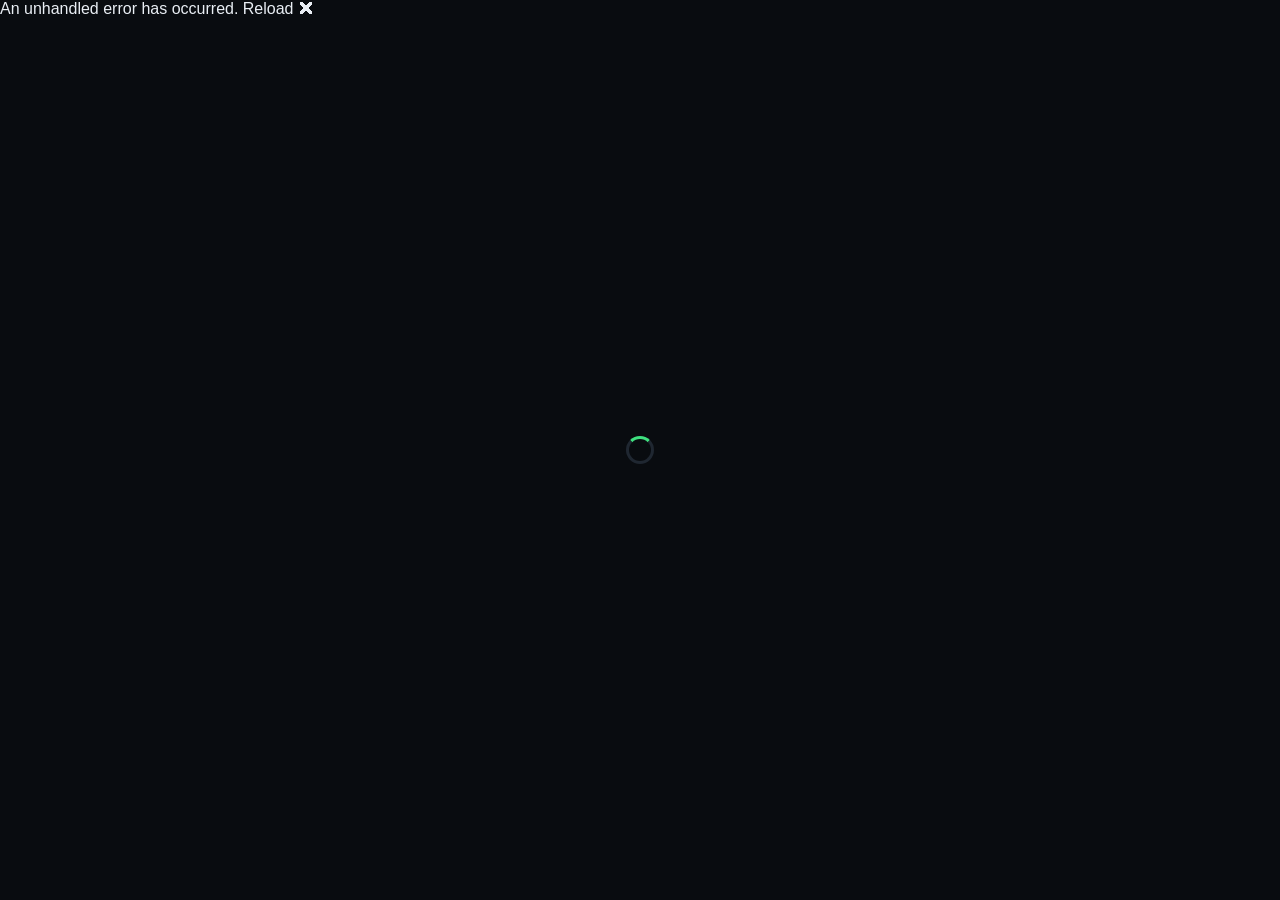
==== commit 715346ad: "Deploying to gh-pages from @ leoganas20/Portfolio-Leo-Ganas@501bcc8aa742d5dc34a6d684ad01639dbd20e52e" ====
--- a/index.html
+++ b/index.html
@@ -88,6 +88,12 @@
     }
     </script>
 
+    <style>
+        /* Paint the theme background immediately, before any stylesheet or the app loads. */
+        html { background-color: #090c10; }
+        html[data-theme="light"] { background-color: #fbfcfd; }
+    </style>
+
     <base href="/" />
     <link rel="stylesheet" href="lib/bootstrap/dist/css/bootstrap.min.css" />
     <link rel="stylesheet" href="css/app.css" />
@@ -99,63 +105,44 @@
     <link href="_content/MudBlazor/MudBlazor.min.css" rel="stylesheet" />
     <script src="downloadCV.js"></script>
     <style>
+        /* Static summary for crawlers and screen readers; not shown visually. */
         .seo-shell {
-            max-width: 760px;
-            margin: 0 auto;
-            padding: 72px 24px 64px;
-            color: var(--gh-text-muted);
-            font-family: var(--font-body);
-            line-height: 1.65;
+            position: absolute;
+            width: 1px;
+            height: 1px;
+            padding: 0;
+            margin: -1px;
+            overflow: hidden;
+            clip: rect(0, 0, 0, 0);
+            border: 0;
         }
-        .seo-shell h1 {
-            font-family: var(--font-display);
-            font-size: clamp(34px, 5vw, 48px);
-            font-weight: 700;
-            letter-spacing: -0.03em;
-            color: var(--gh-text);
-            margin: 0 0 16px;
-        }
-        .seo-shell h2 {
-            font-family: var(--font-display);
-            font-size: 18px;
-            color: var(--gh-text);
-            margin: 32px 0 8px;
-        }
-        .seo-shell ul { list-style: disc; padding-left: 20px; margin: 0; }
-        .seo-shell li { margin-bottom: 6px; }
-        .seo-shell strong { color: var(--gh-text); }
-        .seo-shell a { color: var(--gh-green-4); }
-        .seo-eyebrow {
-            font-family: var(--font-mono);
-            font-size: 13px;
-            color: var(--gh-green-4);
-            margin: 0 0 12px;
-        }
-        .seo-lead { font-size: 18px; margin: 0 0 20px; }
-        .seo-loading {
+        .boot-loader {
+            position: fixed;
+            inset: 0;
             display: flex;
             align-items: center;
-            gap: 10px;
-            font-family: var(--font-mono);
-            font-size: 13px;
-            margin: 0;
+            justify-content: center;
         }
-        .seo-spinner {
-            width: 14px;
-            height: 14px;
-            border: 2px solid var(--gh-border-strong);
-            border-top-color: var(--gh-green-4);
+        .boot-spinner {
+            width: 28px;
+            height: 28px;
+            border: 3px solid #1f2731;
+            border-top-color: #3ee07f;
             border-radius: 50%;
-            animation: seo-spin 0.8s linear infinite;
+            animation: boot-spin 0.8s linear infinite;
         }
-        @keyframes seo-spin { to { transform: rotate(360deg); } }
+        @keyframes boot-spin { to { transform: rotate(360deg); } }
+        @media (prefers-reduced-motion: reduce) {
+            .boot-spinner { animation-duration: 2.4s; }
+        }
     </style>
 </head>
 
 <body>
     
     <div id="app">
-        <!-- Static summary for search engines and slow connections; Blazor replaces it on load. -->
+        <div class="boot-loader" role="status" aria-label="Loading portfolio"><span class="boot-spinner"></span></div>
+        <!-- Static summary for search engines and screen readers; Blazor replaces it on load. -->
         <main class="seo-shell">
             <header>
                 <p class="seo-eyebrow">Full-Stack .NET Developer &middot; Open to remote roles</p>
@@ -165,7 +152,6 @@
                     Web APIs, Entity Framework, SQL Server and Azure, with Blazor and .NET MAUI on the front end.
                     I build new systems and modernize legacy ones into clean, maintainable codebases.
                 </p>
-                <p class="seo-loading"><span class="seo-spinner" aria-hidden="true"></span>Loading full portfolio&hellip;</p>
             </header>
 
             <section>
